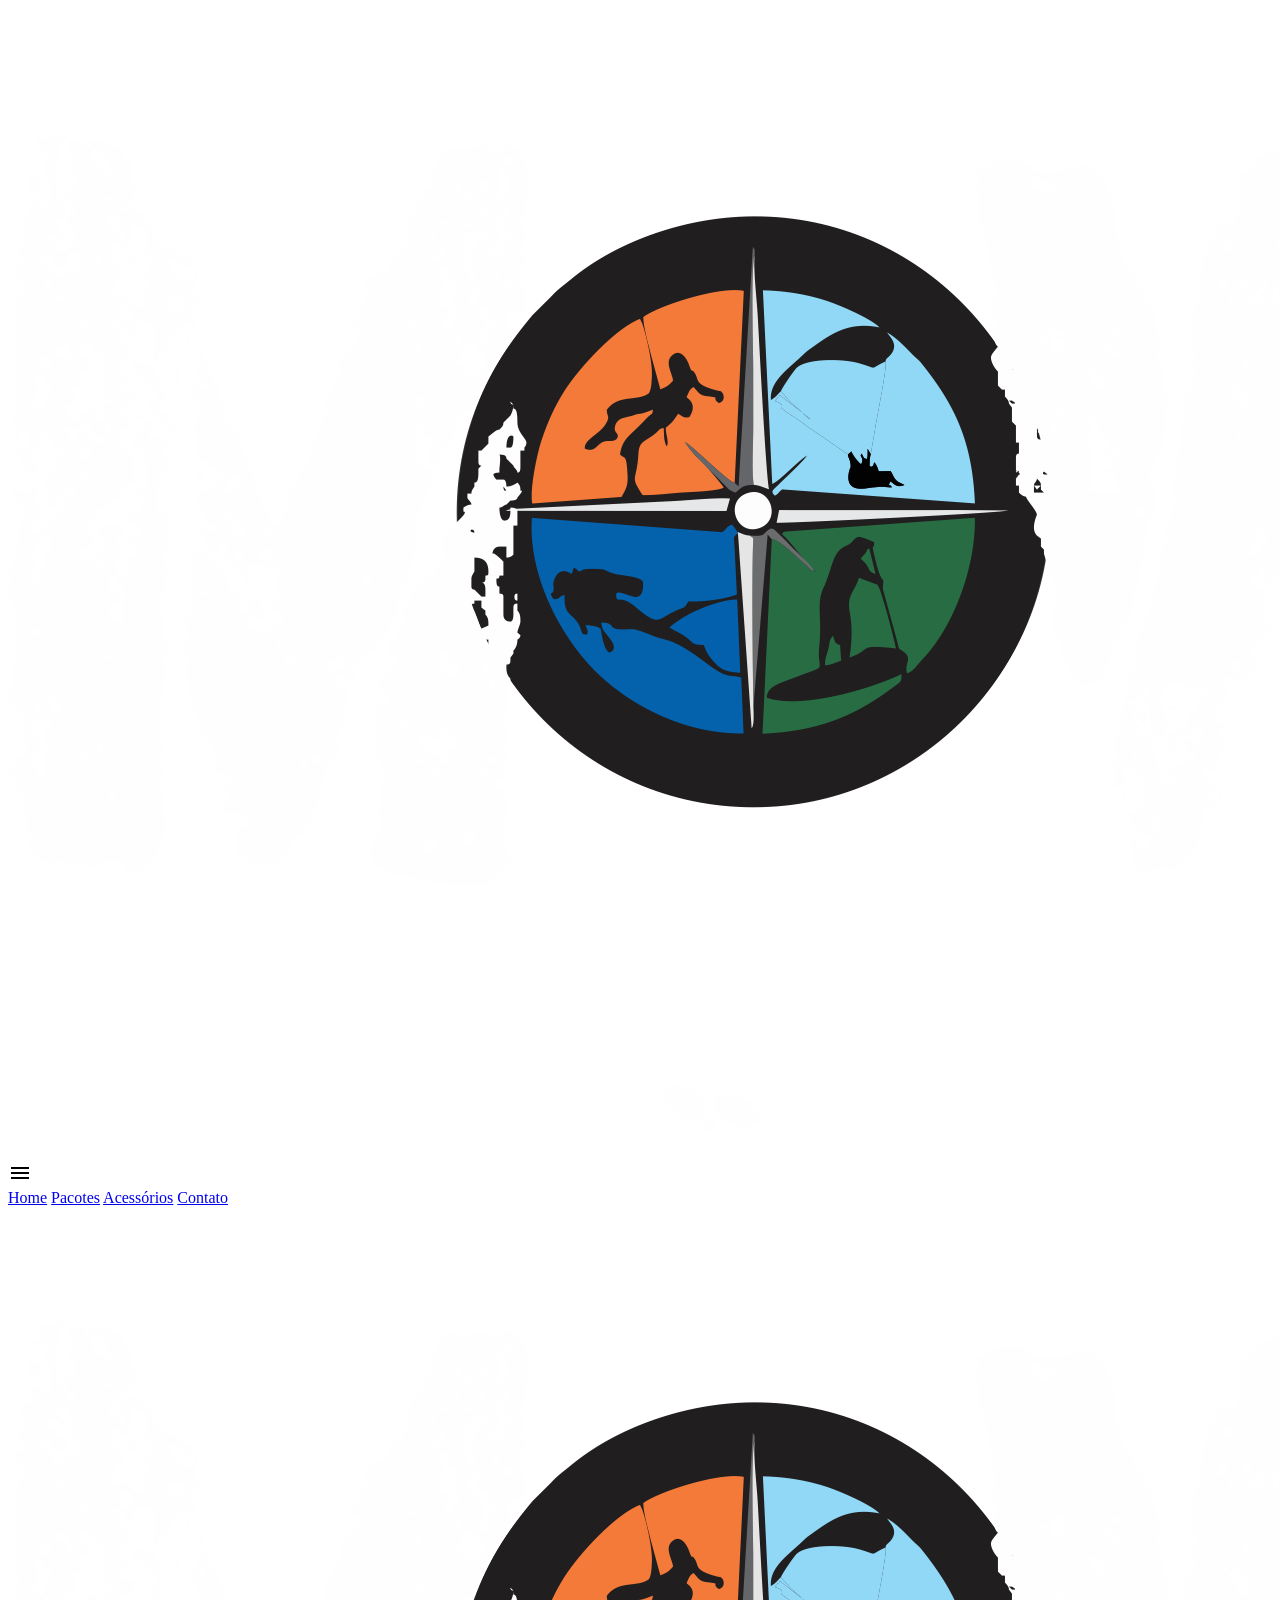
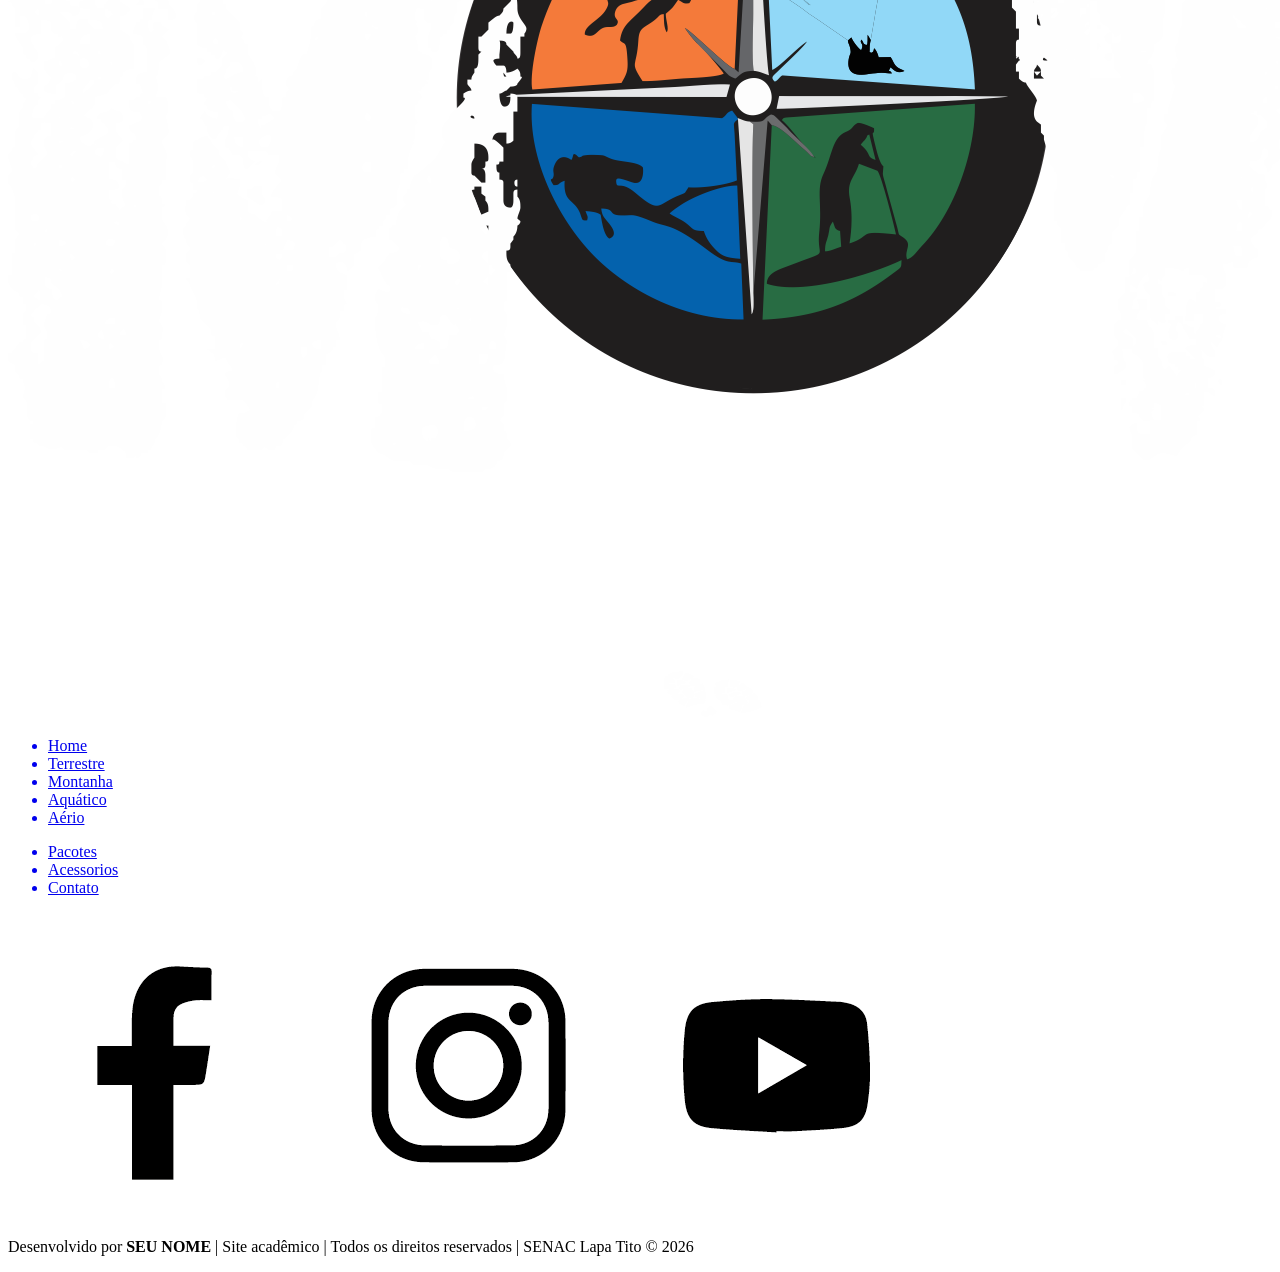
==== acessorios.html @ b8b2ca45 "primeiro" ====
<!DOCTYPE html>
<html lang="pt-br">

<head>
    <meta charset="UTF-8">
    <title>acessorios</title>
    <meta name="descrition"
        content="O Mova-se é um site educacional, com o propósito de fazer reservas e pacotes de viagens.">
    <!-- fonts  -->
    <link rel="preconnect" href="https://fonts.googleapis.com">
    <link rel="preconnect" href="https://fonts.gstatic.com" crossorigin>
    <link
        href="https://fonts.googleapis.com/css2?family=Ubuntu:ital,wght@0,300;0,400;0,500;0,700;1,300;1,400;1,500;1,700&display=swap"
        rel="stylesheet">
    <!-- icones -->
    <link rel="stylesheet"
        href="https://fonts.googleapis.com/css2?family=Material+Symbols+Outlined:opsz,wght,FILL,GRAD@20..48,100..700,0..1,-50..200&icon_names=menu" />

    <link rel="stylesheet" href="css/estilo.css">
</head>

<body>

    <header id="topo">
        <div>
            <h1>
                <a href="index.html"><img src="img/logo.png" alt="Logo do site"></a>
            </h1>
            <span class="material-symbols-outlined">
                menu
            </span>
            <nav>
                <a href="index.html" tabindex="1">Home</a>
                <a href="pacotes.html" tabindex="2">Pacotes</a>
                <a href="acessorios.html" tabindex="3">Acessórios</a>
                <a href="contato.html" tabindex="4">Contato</a>
            </nav>
        </div>
    </header>
    <main class="conteudo">

    </main>
    <footer class="rodape">
        <div class="rodape-conteudo">
            <div id="logo-rodape">
                <a href="index.html"><img src="img/logo.png" alt="logo do site"></a>
            </div>
            <div class="menu-rodape">
                <ul>
                    <a href="#">
                        <li>Home</li>
                    </a>
                    <a href="#">
                        <li>Terrestre</li>
                    </a>
                    <a href="#">
                        <li>Montanha</li>
                    </a>
                    <a href="#">
                        <li>Aquático</li>
                    </a>
                    <a href="#">
                        <li>Aério</li>
                    </a>
                </ul>
            </div>
            <div class="menu-rodape">
                <ul>
                    <a href="pacotes.html">
                        <li>Pacotes</li>
                    </a>
                    <a href="acessorios.html">
                        <li>Acessorios</li>
                    </a>
                    <a href="contato.html">
                        <li>Contato</li>
                    </a>
                </ul>
            </div>
            <div class="redes">
                <aside>
                    <img src="img/facebook.png" alt="facebook">
                    <img src="img/insta.png" alt="instagram">
                    <img src="img/youtube.png" alt="youtube">
                </aside>
            </div>
            <div class="assinatura">
                <p>Desenvolvido por <strong>SEU NOME</strong> | Site acadêmico | Todos os direitos reservados | SENAC
                    Lapa Tito &copy; 2026</p>
            </div>

        </div>

    </footer>

</body>

</html>
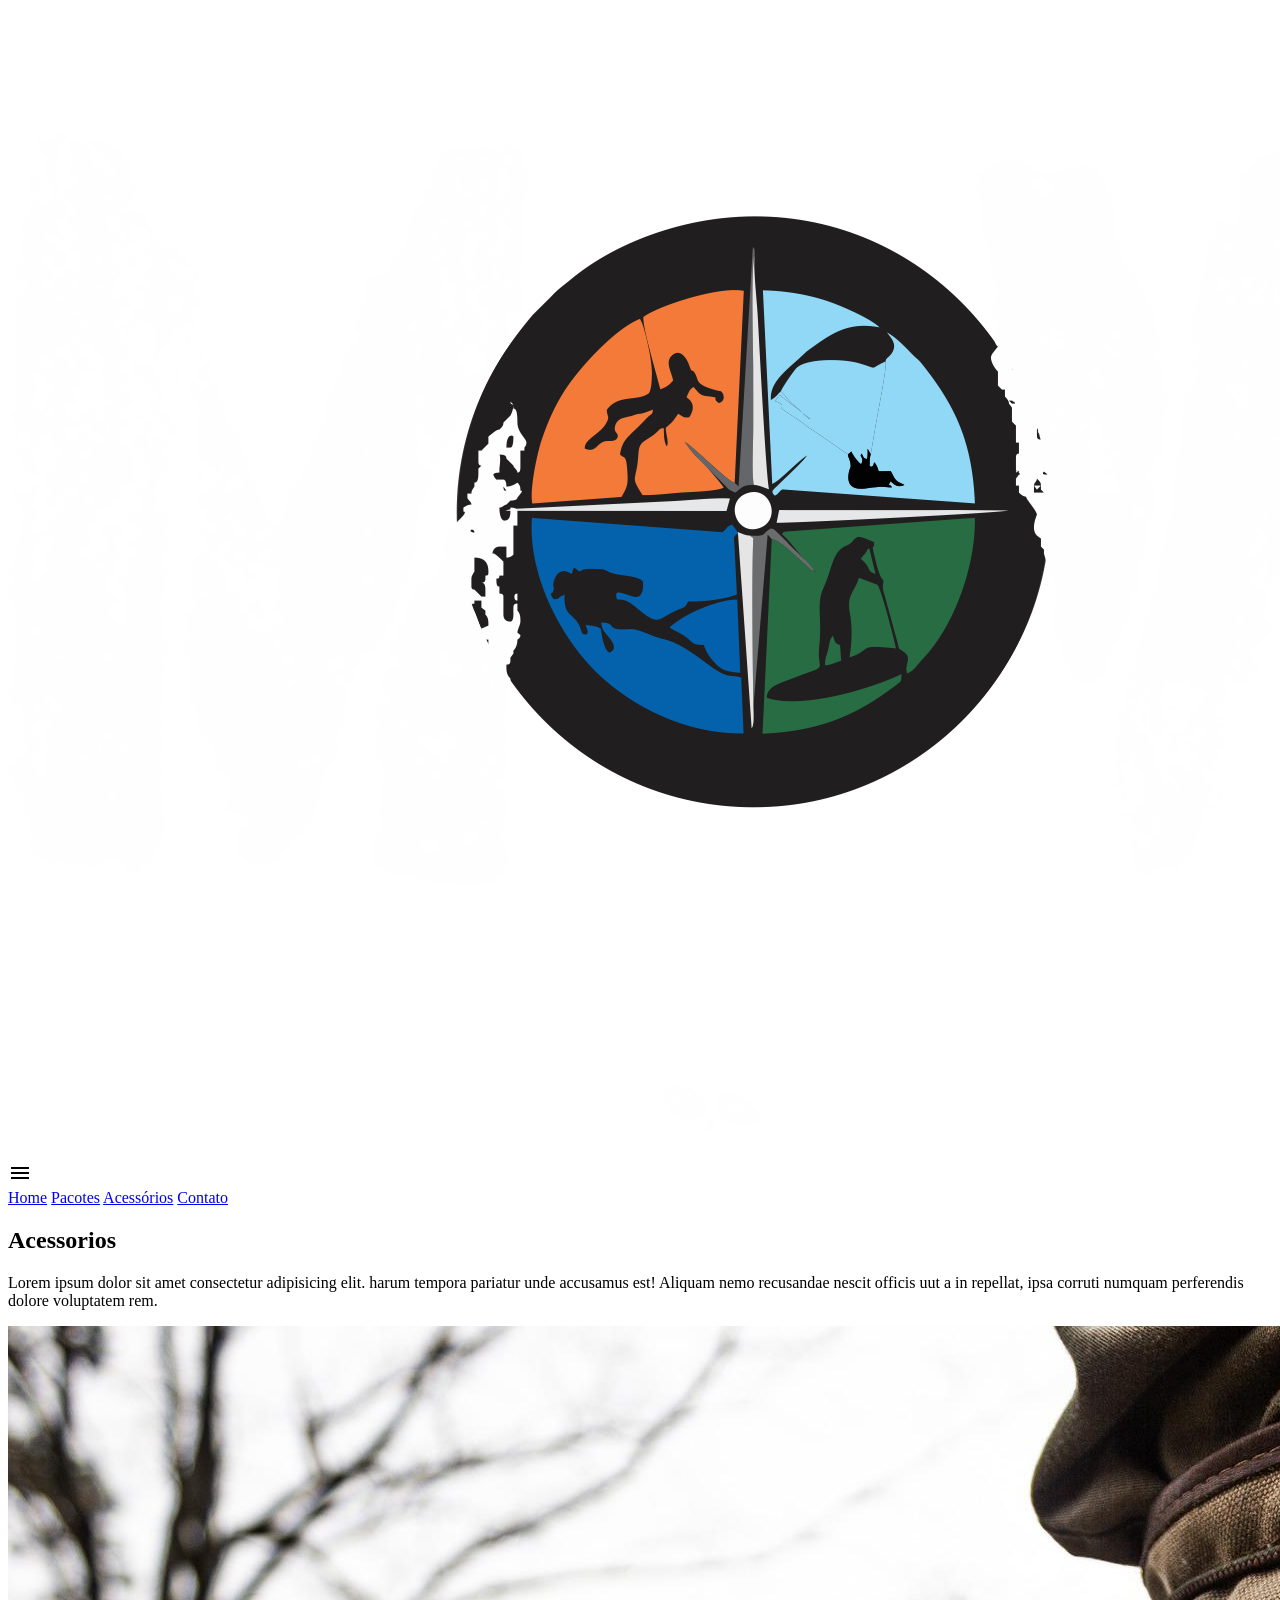
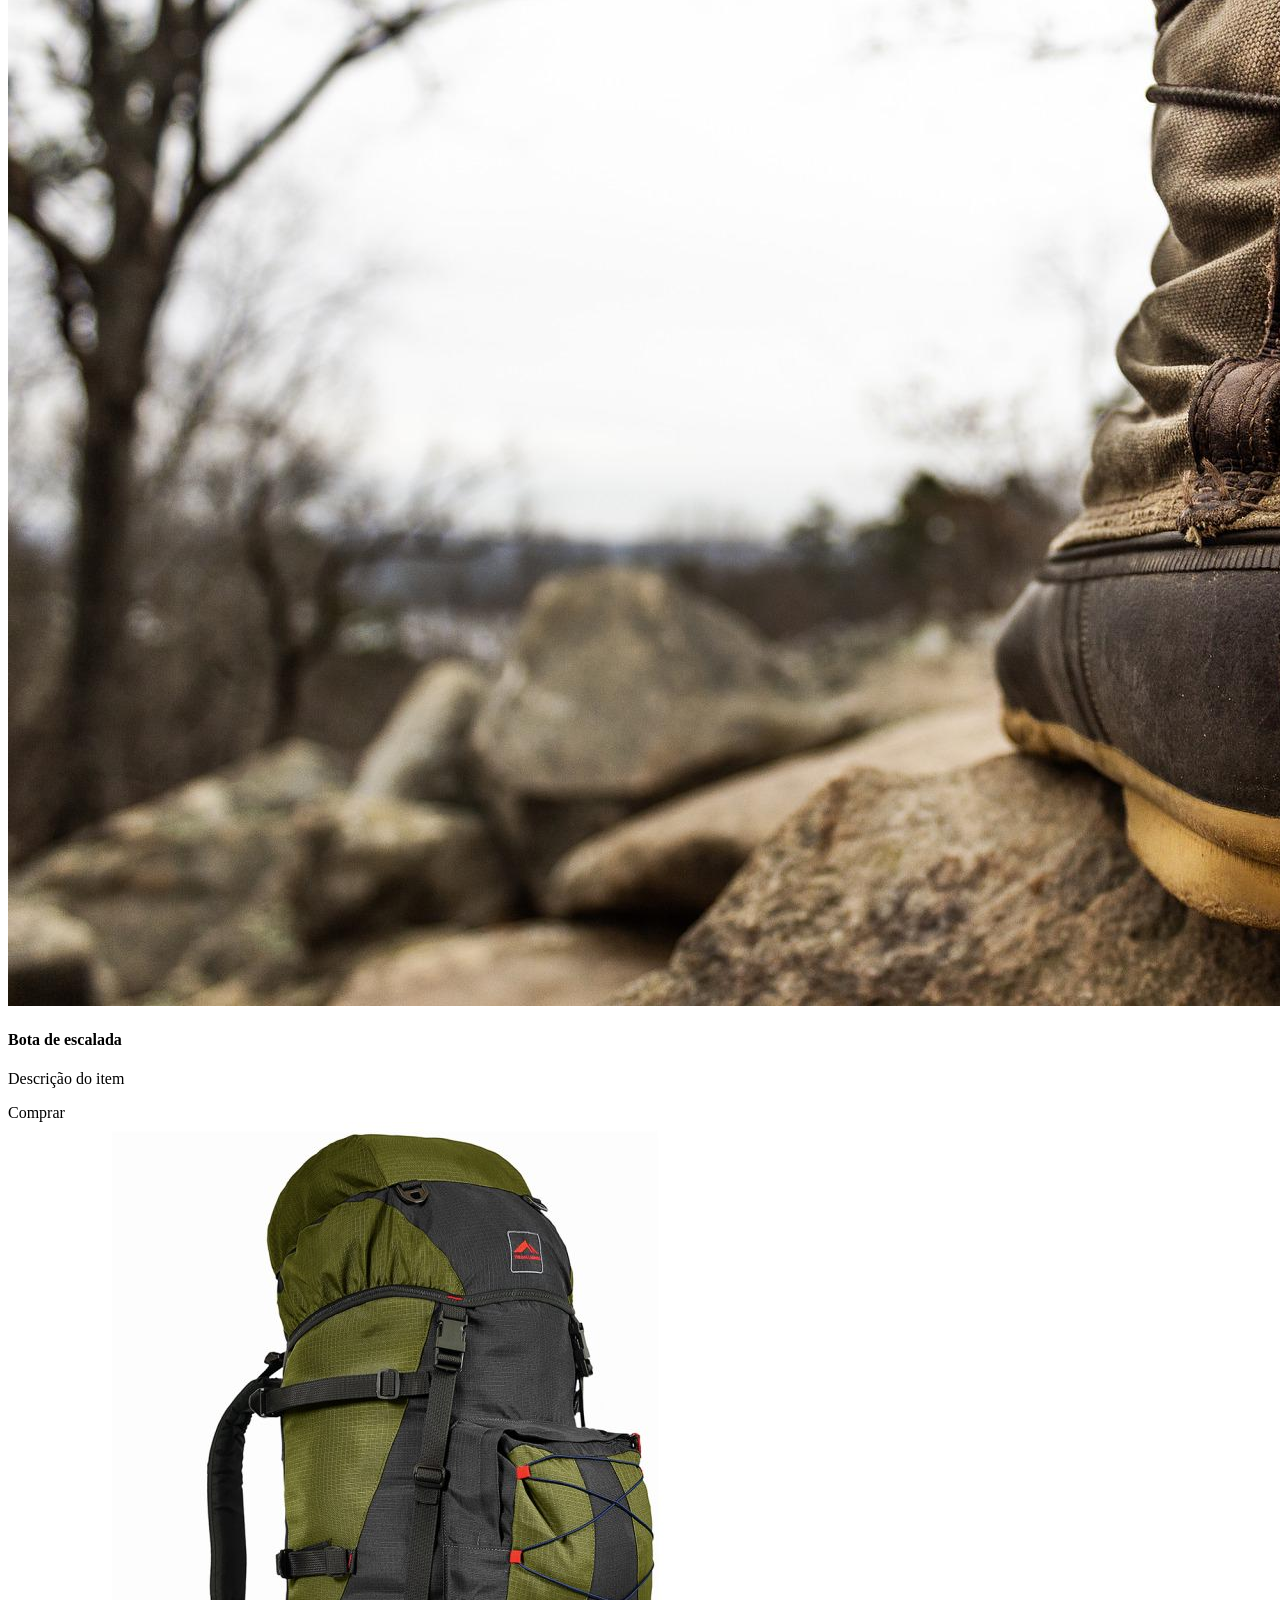
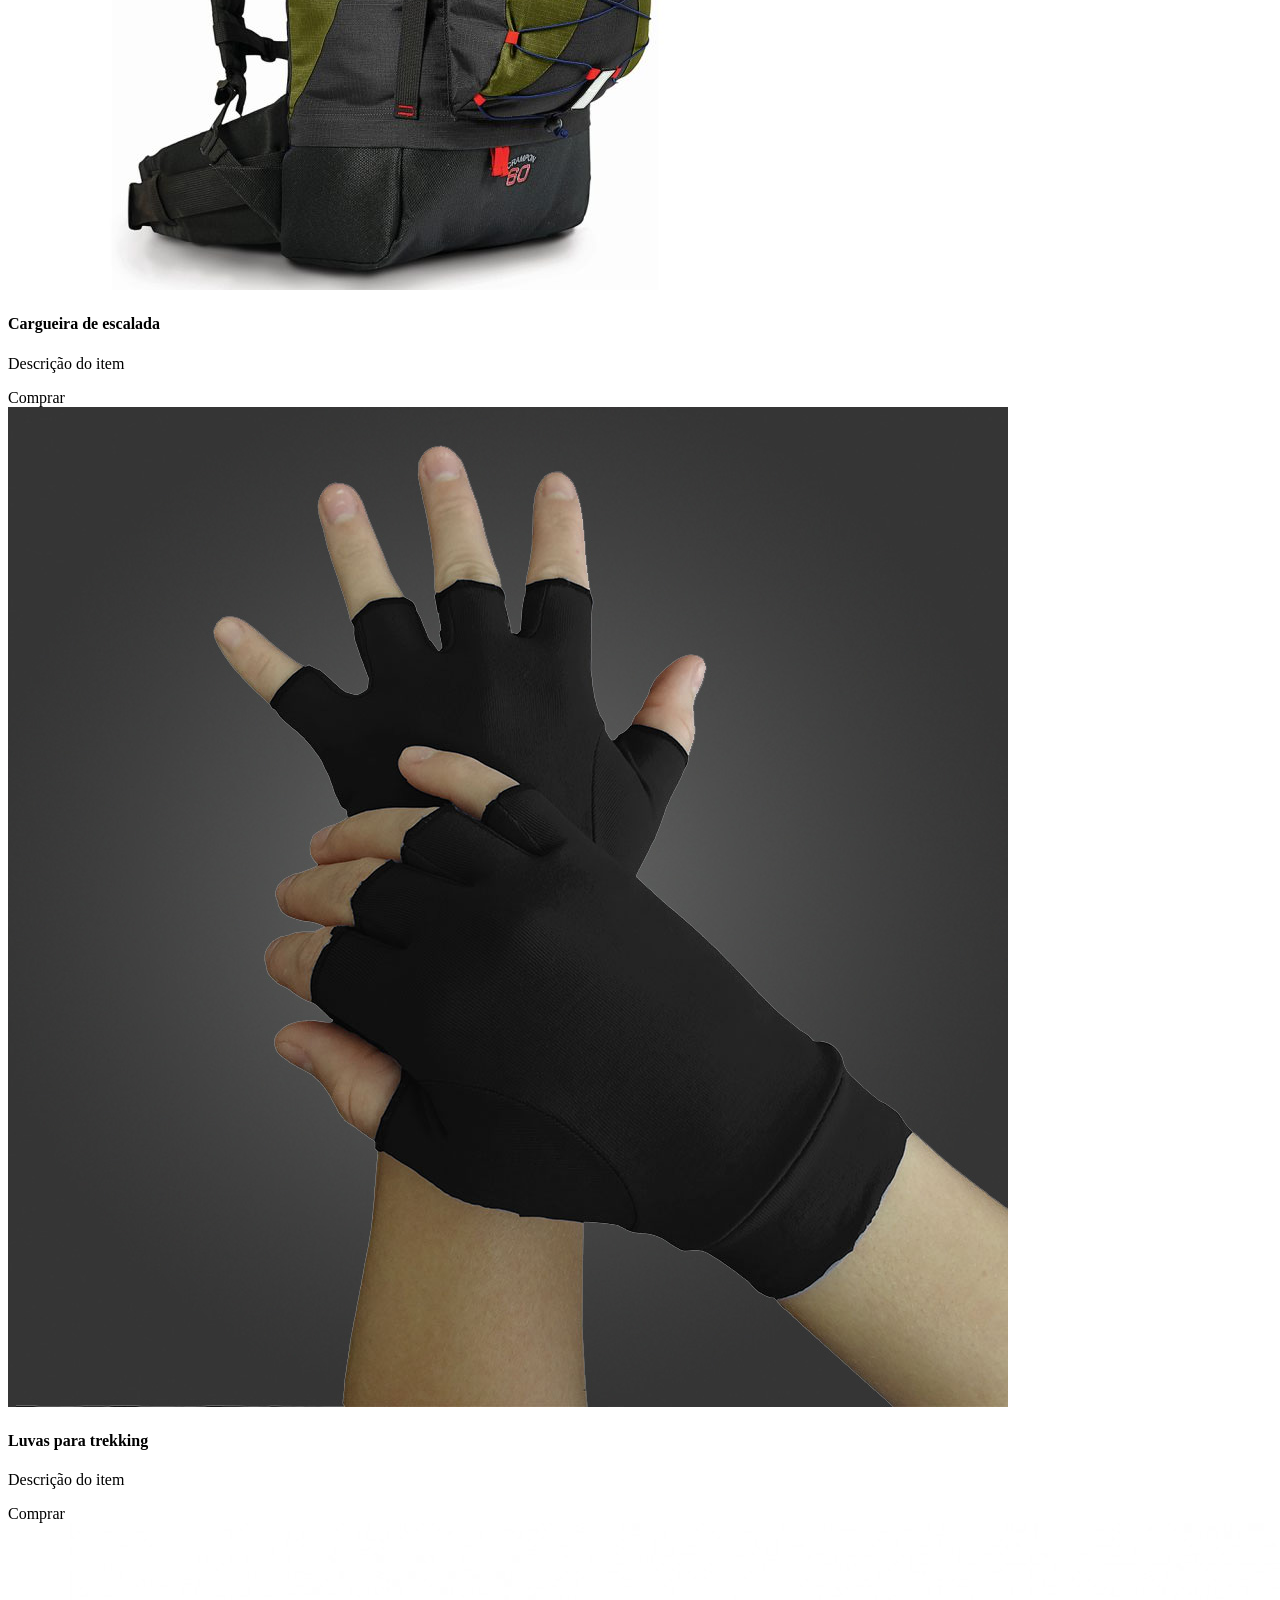
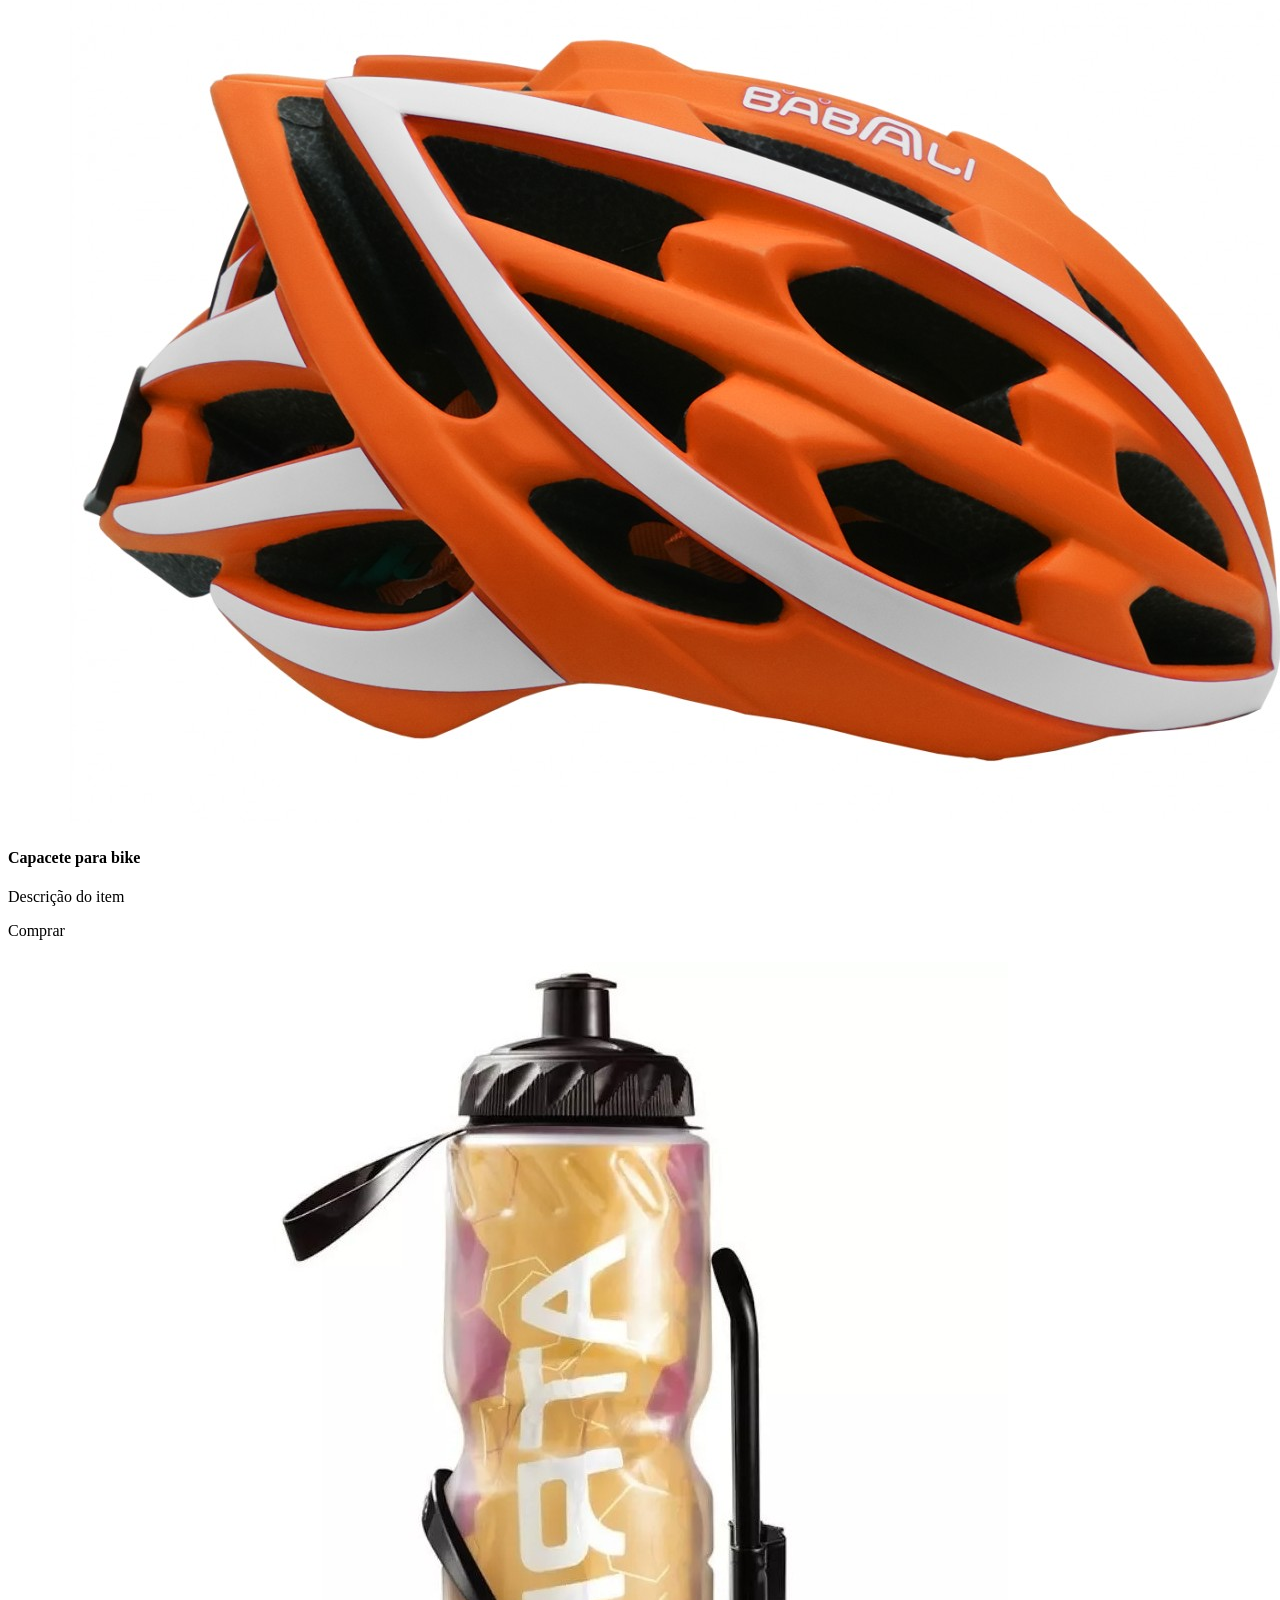
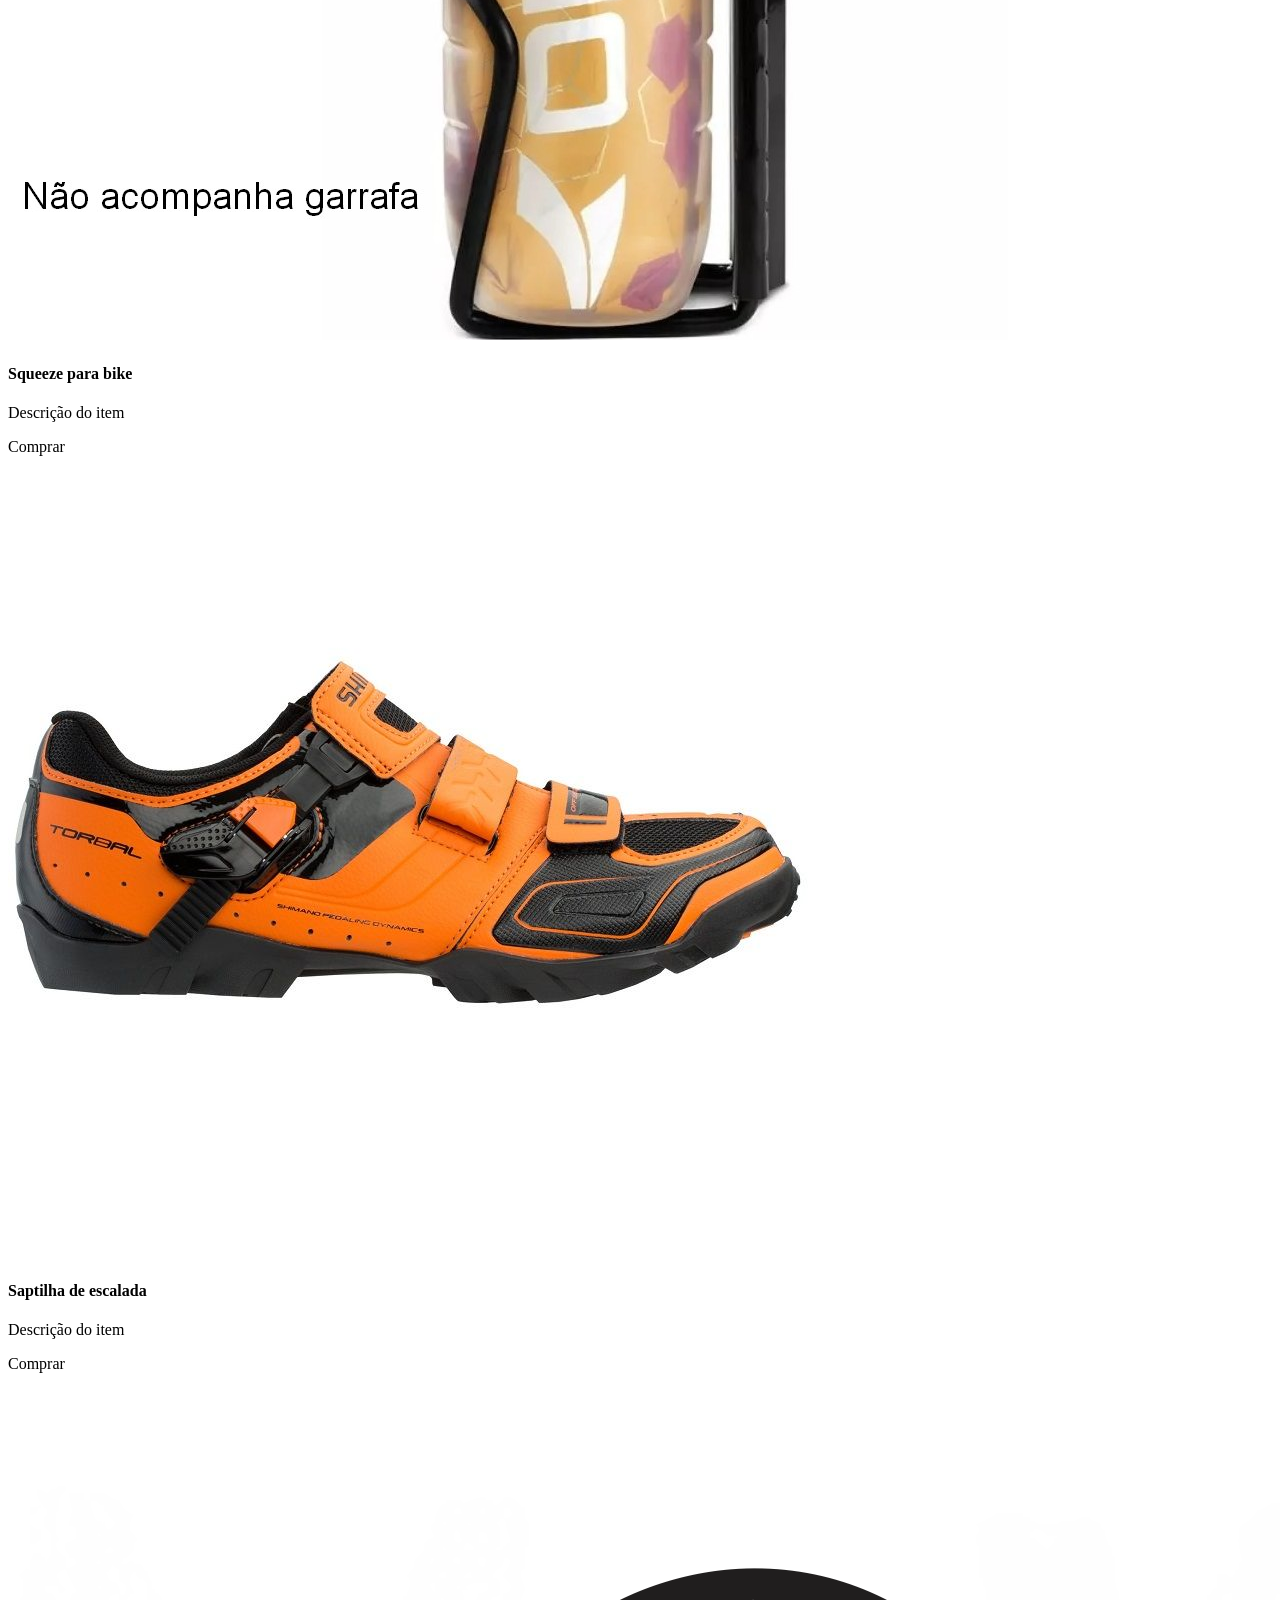
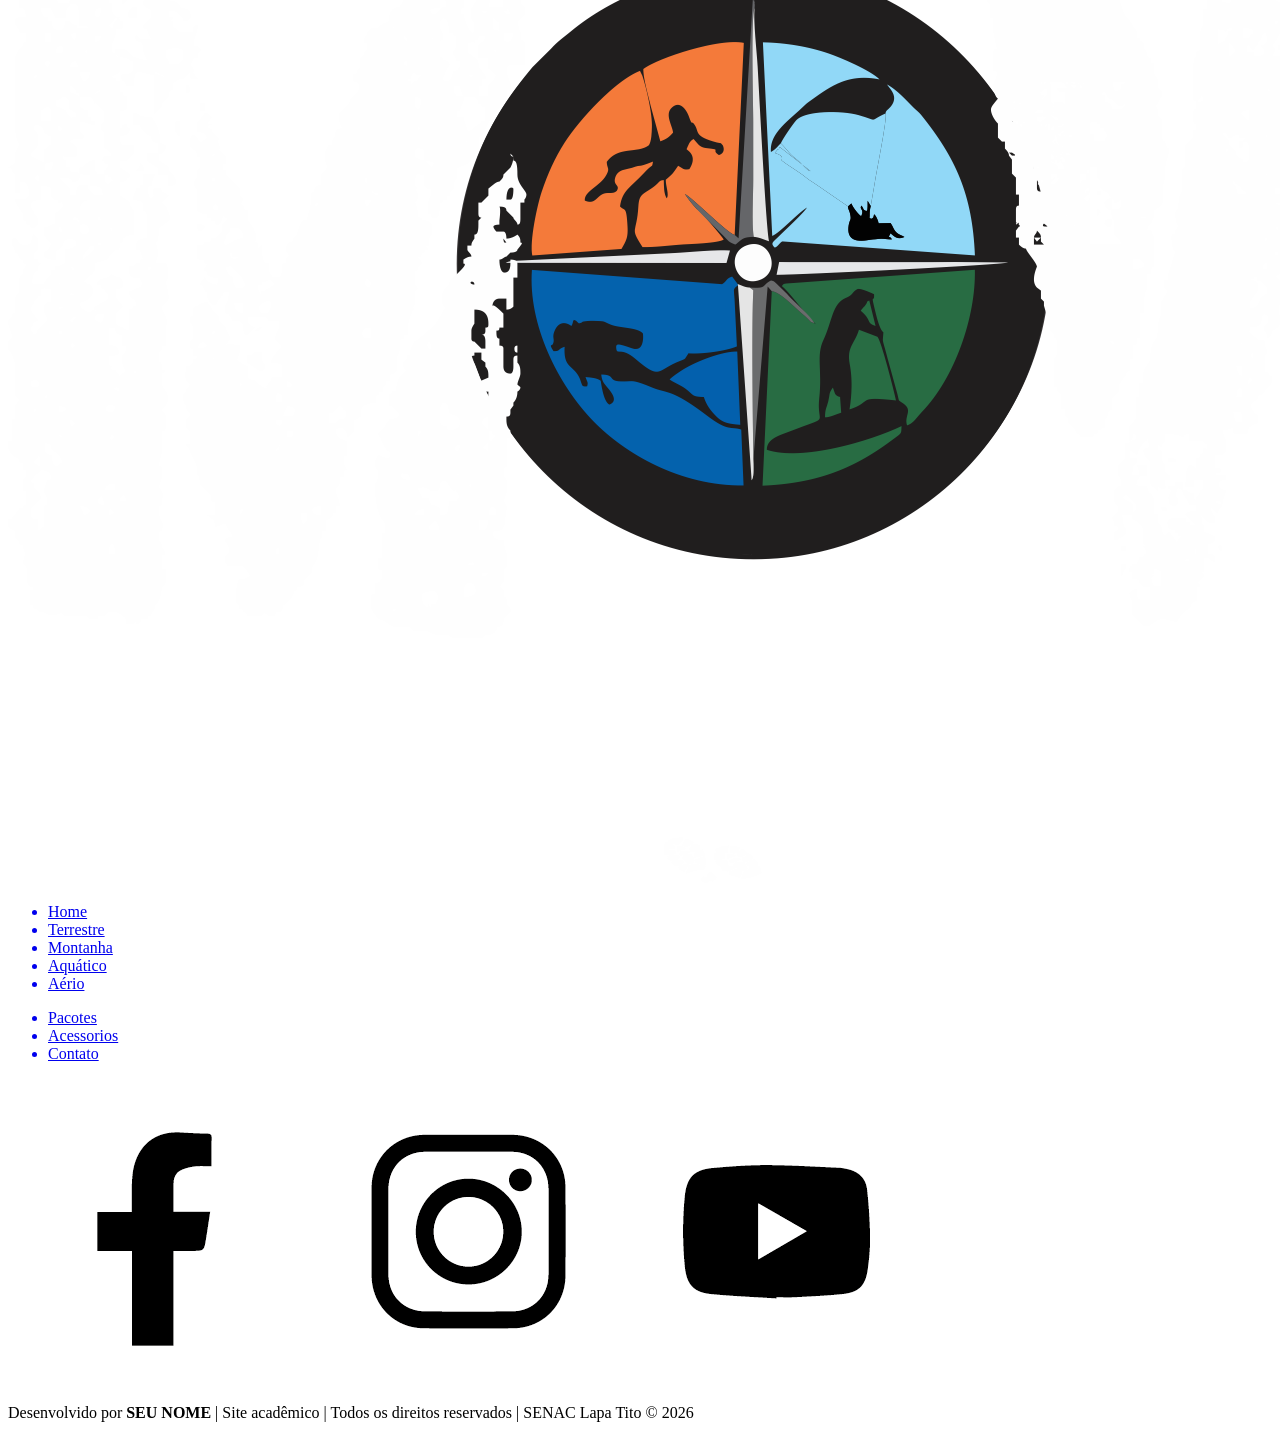
==== commit 951615d7: "Atualização 06/08" ====
--- a/acessorios.html
+++ b/acessorios.html
@@ -16,7 +16,7 @@
     <link rel="stylesheet"
         href="https://fonts.googleapis.com/css2?family=Material+Symbols+Outlined:opsz,wght,FILL,GRAD@20..48,100..700,0..1,-50..200&icon_names=menu" />
 
-    <link rel="stylesheet" href="css/estilo.css">
+    <link rel="stylesheet" href="css/style.css">
 </head>
 
 <body>
@@ -29,7 +29,7 @@
             <span class="material-symbols-outlined">
                 menu
             </span>
-            <nav>
+            <nav id="itens">
                 <a href="index.html" tabindex="1">Home</a>
                 <a href="pacotes.html" tabindex="2">Pacotes</a>
                 <a href="acessorios.html" tabindex="3">Acessórios</a>
@@ -38,6 +38,68 @@
         </div>
     </header>
     <main class="conteudo">
+        <div class="conteudo">
+            <div class="conteudo-info">
+                <article>
+                    <h2 class="titulo">Acessorios</h2>
+                    <p>Lorem ipsum dolor sit amet consectetur adipisicing elit. harum tempora pariatur unde accusamus
+                        est! Aliquam nemo recusandae nescit officis uut a in repellat, ipsa corruti numquam perferendis
+                        dolore voluptatem rem.</p>
+                    <div class="acessorios">
+                        <div class="produtos">
+                            <div class="img-produto">
+                                <img src="img/bota.jpg" alt="bota">
+                            </div>
+                            <h4>Bota de escalada</h4>
+                            <p>Descrição do item</p>
+                            <div class="comprar">Comprar</div>
+                        </div>
+                        <div class="produtos">
+                            <div class="img-produto">
+                                <img src="img/mochila.jpg" alt="mochila">
+                            </div>
+                            <h4>Cargueira de escalada</h4>
+                            <p>Descrição do item</p>
+                            <div class="comprar">Comprar</div>
+                        </div>
+                        <div class="produtos">
+                            <div class="img-produto">
+                                <img src="img/luvas.jpg" alt="Luvas">
+                            </div>
+                            <h4>Luvas para trekking</h4>
+                            <p>Descrição do item</p>
+                            <div class="comprar">Comprar</div>
+                        </div>
+                    </div>
+                    <div class="acessorios">
+                        <div class="produtos">
+                            <div class="img-produto">
+                                <img src="img/capacete.jpg" alt="capacete">
+                            </div>
+                            <h4>Capacete para bike</h4>
+                            <p>Descrição do item</p>
+                            <div class="comprar">Comprar</div>
+                        </div>
+                        <div class="produtos">
+                            <div class="img-produto">
+                                <img src="img/squeeze.jpg" alt="squeeze">
+                            </div>
+                            <h4>Squeeze para bike</h4>
+                            <p>Descrição do item</p>
+                            <div class="comprar">Comprar</div>
+                        </div>
+                        <div class="produtos">
+                            <div class="img-produto">
+                                <img src="img/sapatilha-escalada.jpg" alt="Sapatilha-escalada">
+                            </div>
+                            <h4>Saptilha de escalada</h4>
+                            <p>Descrição do item</p>
+                            <div class="comprar">Comprar</div>
+                        </div>
+                    </div>
+                </article>
+            </div>
+        </div>
 
     </main>
     <footer class="rodape">
@@ -92,6 +154,7 @@
         </div>
 
     </footer>
+    <script src="js/insteracoes.js"></script>
 
 </body>
 
